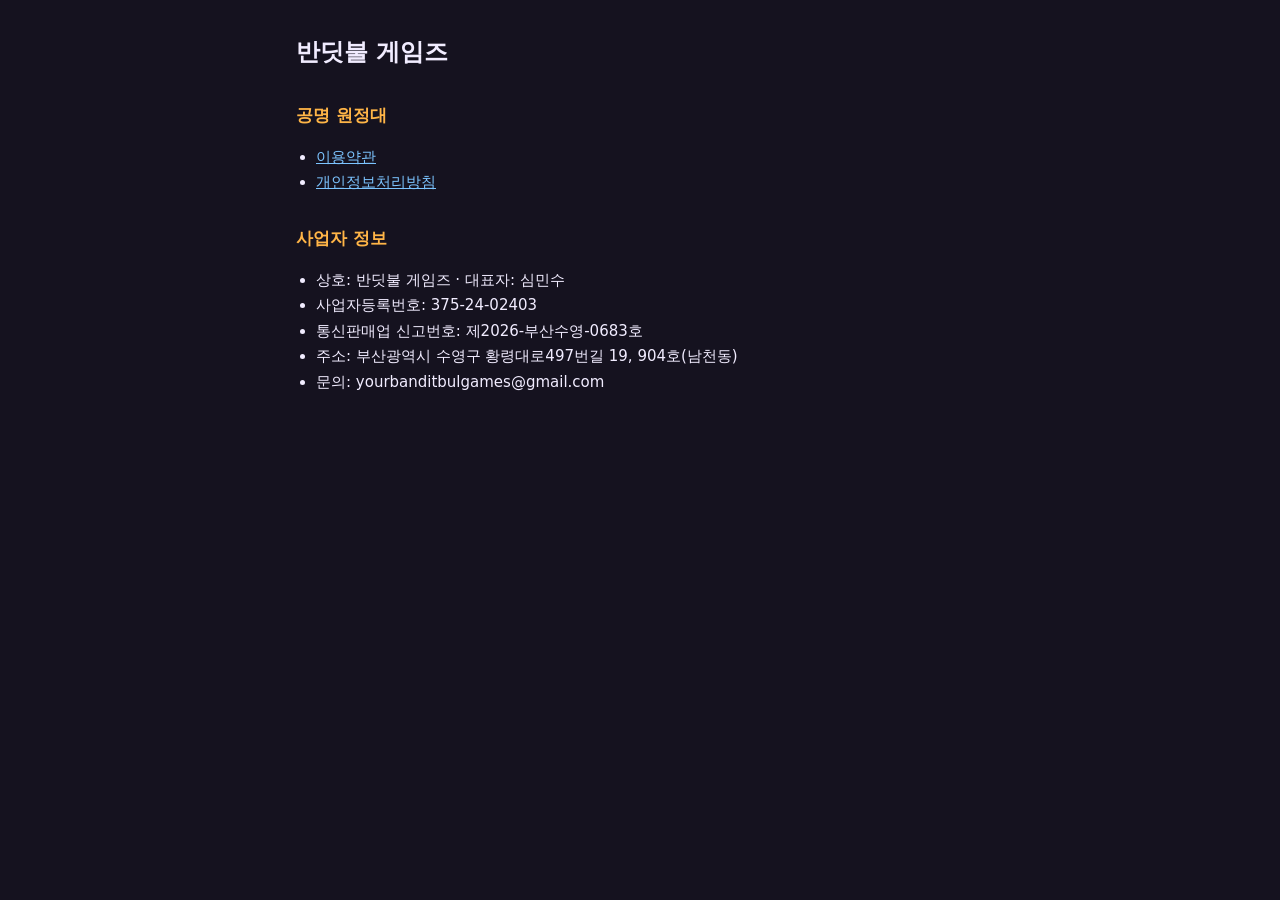
==== index.html @ 890da9c8 "공명 원정대 이용약관·개인정보처리방침 공개 페이지 Co-Authored-By: Claude Opus 5.5 <noreply@anthropic.com> Claude-Session: " ====
<!doctype html>
<html lang="ko">
<head>
<meta charset="utf-8">
<meta name="viewport" content="width=device-width,initial-scale=1">
<title>반딧불 게임즈</title>
<link rel="stylesheet" href="legal.css">
</head>
<body>
<main>
<h1>반딧불 게임즈</h1>
<h2>공명 원정대</h2>
<ul>
<li><a href="resonance/terms.html">이용약관</a></li>
<li><a href="resonance/privacy.html">개인정보처리방침</a></li>
</ul>
<h2>사업자 정보</h2>
<ul>
<li>상호: 반딧불 게임즈 · 대표자: 심민수</li>
<li>사업자등록번호: 375-24-02403</li>
<li>통신판매업 신고번호: 제2026-부산수영-0683호</li>
<li>주소: 부산광역시 수영구 황령대로497번길 19, 904호(남천동)</li>
<li>문의: yourbanditbulgames@gmail.com</li>
</ul>
</main>
</body>
</html>
---- legal.css ----
:root{--bg:#15121f;--panel:#201b31;--line:#3a3354;--fg:#f1ecff;--muted:#a39cc2;--accent:#ffb547;--bad:#ff5d6c}
*{box-sizing:border-box}
body{margin:0;background:var(--bg);color:var(--fg);font:15px/1.7 system-ui,-apple-system,"Apple SD Gothic Neo","Malgun Gothic",sans-serif}
main{max-width:720px;margin:0 auto;padding:24px 16px 60px}
h1{font-size:24px;margin:8px 0}
h2{font-size:17px;margin:28px 0 8px;color:var(--accent)}
.meta{color:var(--muted);font-size:13px;margin:0}
.draft{background:#3a1d24;border:1px solid var(--bad);border-radius:10px;padding:8px 12px;font-size:13px}
.todo{color:var(--muted);border-left:3px solid var(--line);padding-left:10px;font-size:14px}
table{width:100%;border-collapse:collapse;font-size:13px;display:block;overflow-x:auto}
th,td{border:1px solid var(--line);padding:6px 8px;text-align:left;vertical-align:top}
th{background:var(--panel)}
a{color:#7cc4ff}
ol,ul{padding-left:20px}
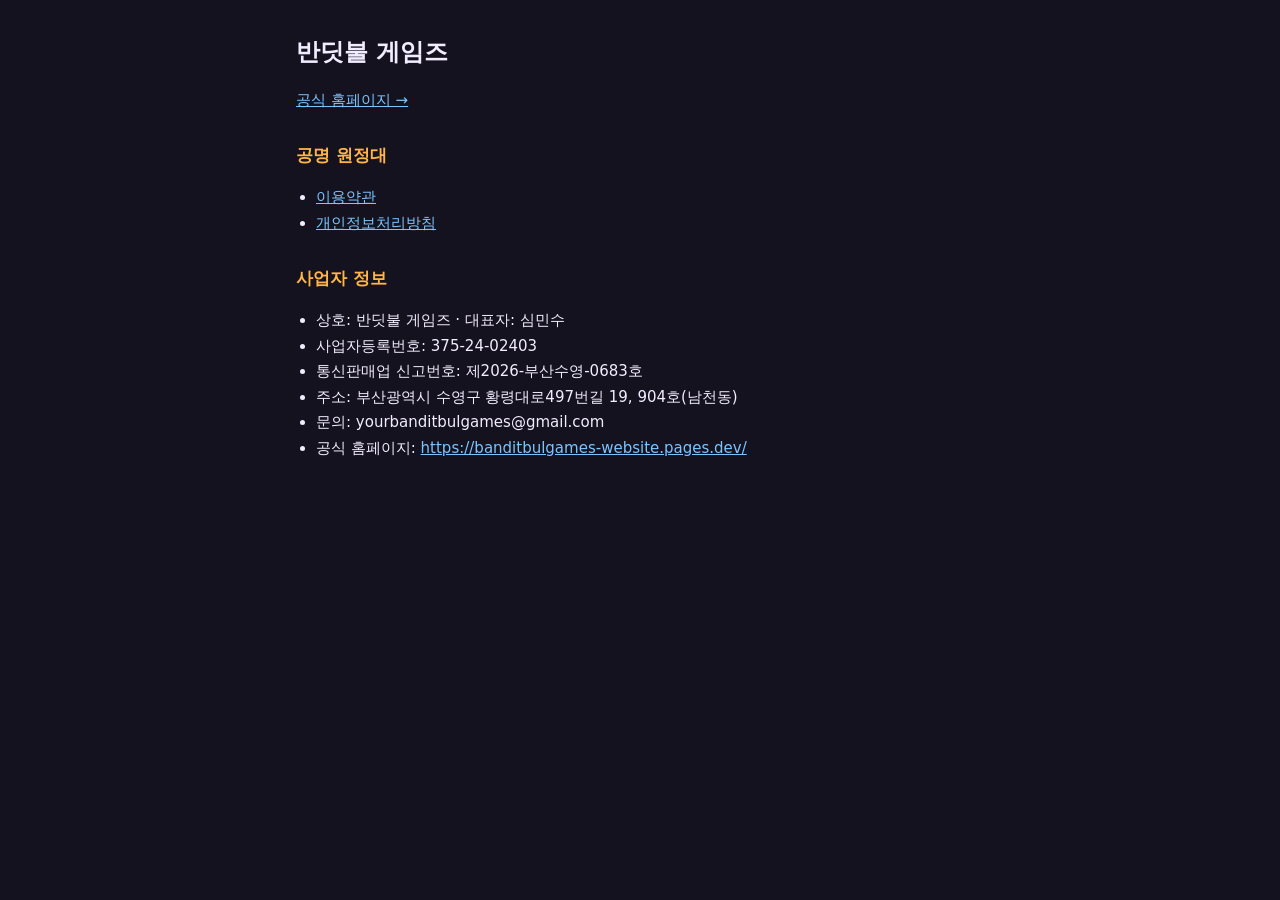
==== commit c556fcda: "공식 홈페이지 링크 추가 Co-Authored-By: Claude Opus 5.5 <noreply@anthropic.com> Claude-Session: https://claude" ====
--- a/index.html
+++ b/index.html
@@ -9,6 +9,7 @@
 <body>
 <main>
 <h1>반딧불 게임즈</h1>
+<p><a href="https://banditbulgames-website.pages.dev/">공식 홈페이지 →</a></p>
 <h2>공명 원정대</h2>
 <ul>
 <li><a href="resonance/terms.html">이용약관</a></li>
@@ -21,6 +22,7 @@
 <li>통신판매업 신고번호: 제2026-부산수영-0683호</li>
 <li>주소: 부산광역시 수영구 황령대로497번길 19, 904호(남천동)</li>
 <li>문의: yourbanditbulgames@gmail.com</li>
+<li>공식 홈페이지: <a href="https://banditbulgames-website.pages.dev/">https://banditbulgames-website.pages.dev/</a></li>
 </ul>
 </main>
 </body>
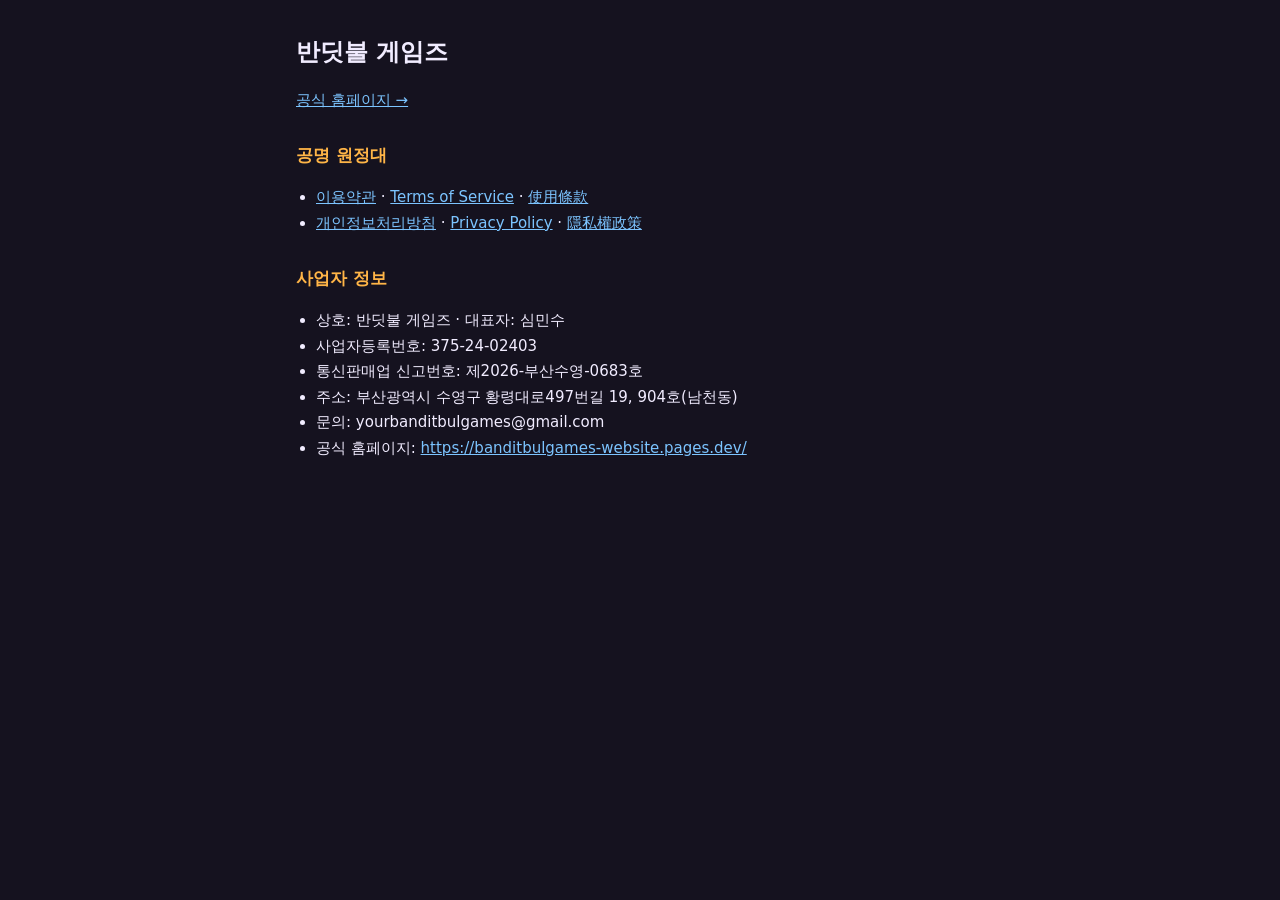
==== commit aa1868f0: "공명 원정대 약관·방침 영어·번체 중국어 번역 공개 - resonance/{terms,privacy}.{en,zh-Hant}.html 추가 (한국어 원문 우선 문구) - 모든 약관" ====
--- a/index.html
+++ b/index.html
@@ -12,8 +12,8 @@
 <p><a href="https://banditbulgames-website.pages.dev/">공식 홈페이지 →</a></p>
 <h2>공명 원정대</h2>
 <ul>
-<li><a href="resonance/terms.html">이용약관</a></li>
-<li><a href="resonance/privacy.html">개인정보처리방침</a></li>
+<li><a href="resonance/terms.html">이용약관</a> · <a href="resonance/terms.en.html" lang="en">Terms of Service</a> · <a href="resonance/terms.zh-Hant.html" lang="zh-Hant">使用條款</a></li>
+<li><a href="resonance/privacy.html">개인정보처리방침</a> · <a href="resonance/privacy.en.html" lang="en">Privacy Policy</a> · <a href="resonance/privacy.zh-Hant.html" lang="zh-Hant">隱私權政策</a></li>
 </ul>
 <h2>사업자 정보</h2>
 <ul>
--- a/legal.css
+++ b/legal.css
@@ -12,3 +12,4 @@
 th{background:var(--panel)}
 a{color:#7cc4ff}
 ol,ul{padding-left:20px}
+.lang{font-size:14px;margin:0 0 12px;opacity:.85}
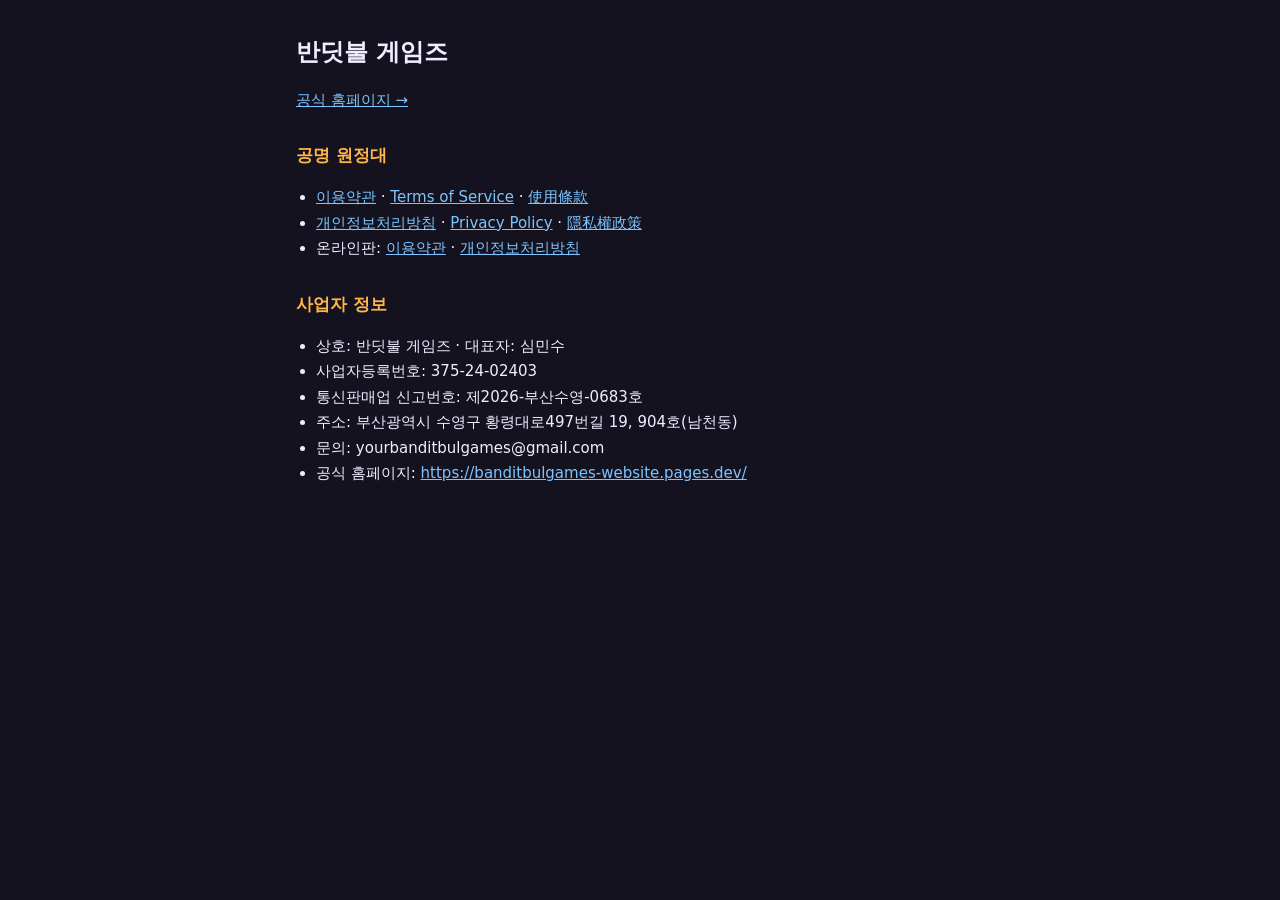
==== commit f024065a: "공명 원정대 온라인판 이용약관·개인정보처리방침 추가 (resonance/online/) Co-Authored-By: Claude Opus 5.5 <noreply@anthropic." ====
--- a/index.html
+++ b/index.html
@@ -14,6 +14,7 @@
 <ul>
 <li><a href="resonance/terms.html">이용약관</a> · <a href="resonance/terms.en.html" lang="en">Terms of Service</a> · <a href="resonance/terms.zh-Hant.html" lang="zh-Hant">使用條款</a></li>
 <li><a href="resonance/privacy.html">개인정보처리방침</a> · <a href="resonance/privacy.en.html" lang="en">Privacy Policy</a> · <a href="resonance/privacy.zh-Hant.html" lang="zh-Hant">隱私權政策</a></li>
+<li>온라인판: <a href="resonance/online/terms.html">이용약관</a> · <a href="resonance/online/privacy.html">개인정보처리방침</a></li>
 </ul>
 <h2>사업자 정보</h2>
 <ul>
